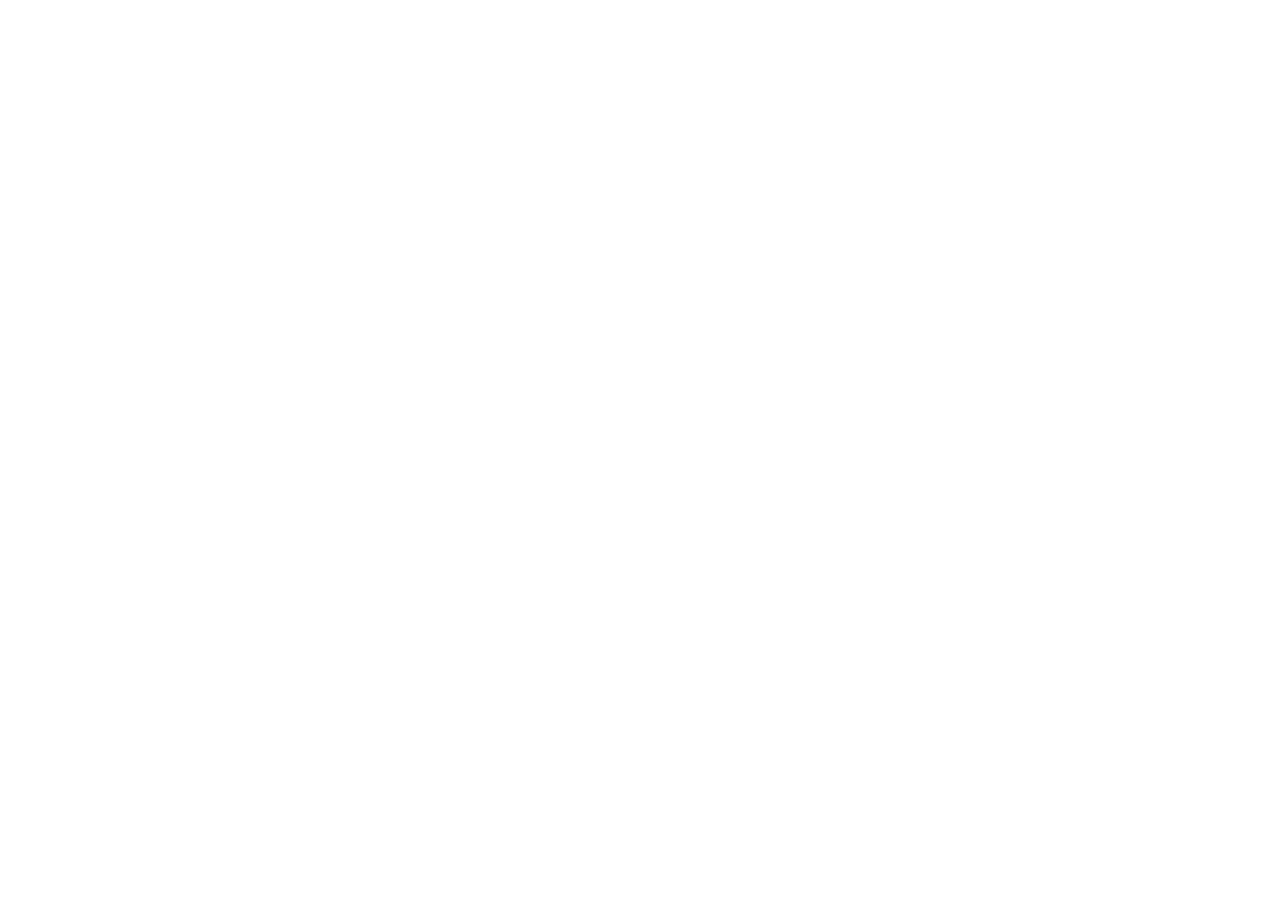
==== login.html @ 1eeaa488 "init project" ====
<!DOCTYPE html>
<html lang="en">

<head>
    <meta charset="UTF-8">
    <meta name="viewport" content="width=device-width, initial-scale=1.0">
    <title>Document</title>
</head>

<body>

</body>

</html>
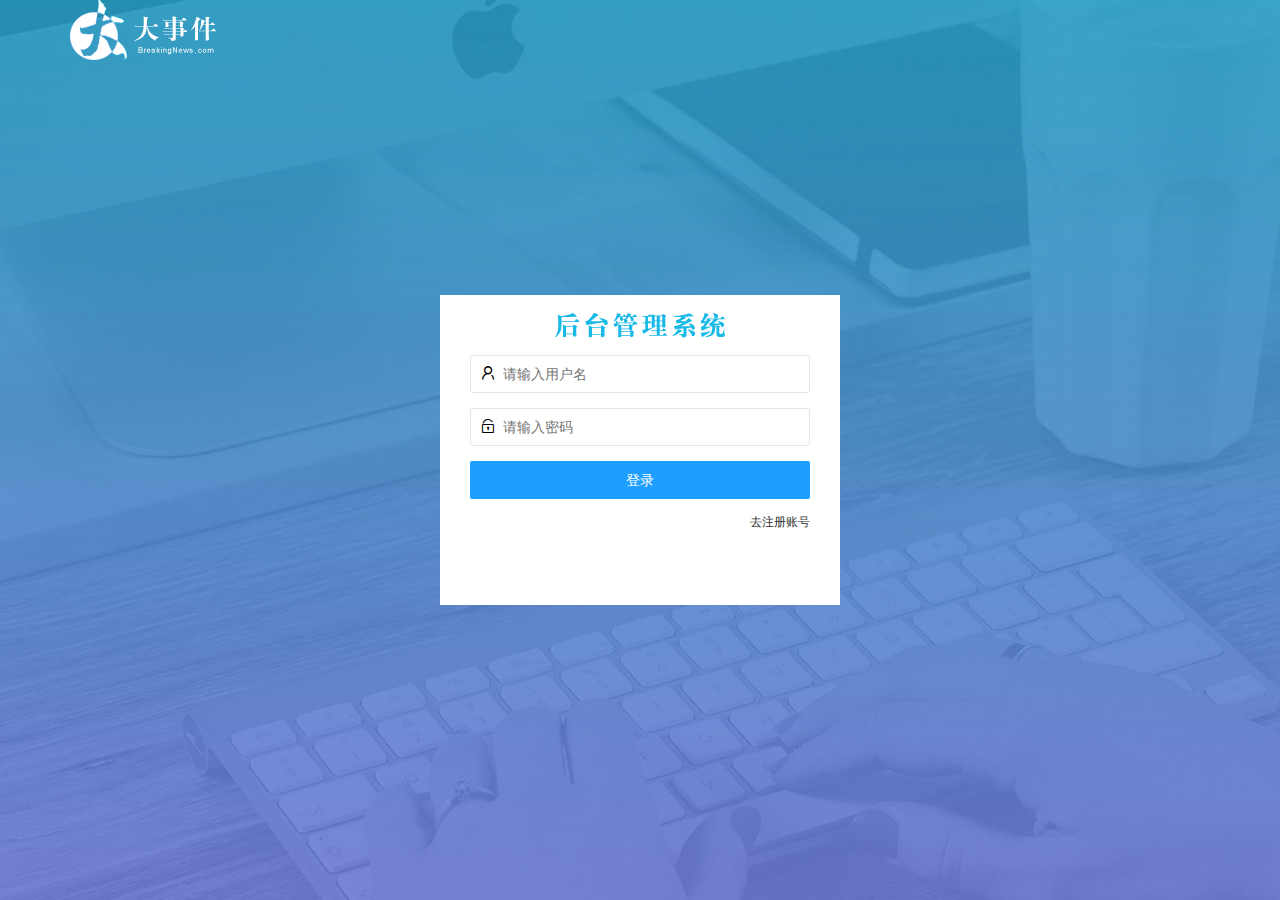
==== commit 5f3a2f1d: "完成了注册和登录功能的开发" ====
--- a/login.html
+++ b/login.html
@@ -5,10 +5,84 @@
     <meta charset="UTF-8">
     <meta name="viewport" content="width=device-width, initial-scale=1.0">
     <title>Document</title>
+
+    <link rel="stylesheet" href="/assets/lib/layui/css/layui.css">
+    <link rel="stylesheet" href="./assets/css/login.css">
 </head>
 
 <body>
+    <!-- 头部logo区域 -->
+    <div class="layui-main">
+        <img src="/assets/images/logo.png" alt="" />
+    </div>
+    <!-- 登录注册区域 -->
+    <div class="loginAndRegBox">
+        <div class="title-box"></div>
+        <!-- 登录的div -->
+        <div class="login-box">
+            <!-- 登录的表单 -->
+            <form class="layui-form" action="" id="form_login">
+                <!-- 用户名 -->
+                <div class="layui-form-item">
+                    <i class="layui-icon layui-icon-username"></i>
+                    <input type="text" name="username" required lay-verify="required" placeholder="请输入用户名" autocomplete="off" class="layui-input" />
+                </div>
+                <!-- 密码 -->
+                <div class="layui-form-item">
+                    <i class="layui-icon layui-icon-password"></i>
+                    <input type="password" name="password" required lay-verify="required|pwd" placeholder="请输入密码" autocomplete="off" class="layui-input" />
+                </div>
+                <!-- 登录按钮 -->
+                <div class="layui-form-item">
+                    <!-- 注意：表单提交按钮和普通按钮的区别，就是 lay-submit 属性 -->
+                    <button class="layui-btn layui-btn-fluid layui-btn-normal" lay-submit>登录</button>
+                </div>
+                <div class="layui-form-item links">
+                    <a href="javascript:;" id="link_reg">去注册账号</a>
+                </div>
+            </form>
+        </div>
+        <!-- 注册的div -->
+        <div class="reg-box">
+            <!-- 注册的表单 -->
+            <form class="layui-form" action="" id="form_reg">
+                <!-- 用户名 -->
+                <div class="layui-form-item">
+                    <i class="layui-icon layui-icon-username"></i>
+                    <input type="text" name="username" required lay-verify="required" placeholder="请输入用户名" autocomplete="off" class="layui-input" />
+                </div>
+                <!-- 密码 -->
+                <div class="layui-form-item">
+                    <i class="layui-icon layui-icon-password"></i>
+                    <input type="password" name="password" required lay-verify="required|pwd" placeholder="请输入密码" autocomplete="off" class="layui-input" />
+                </div>
+                <!-- 密码确认框 -->
+                <div class="layui-form-item">
+                    <i class="layui-icon layui-icon-password"></i>
+                    <input type="password" name="repassword" required lay-verify="required|pwd|repwd" placeholder="再次确认密码" autocomplete="off" class="layui-input" />
+                </div>
+                <!-- 注册按钮 -->
+                <div class="layui-form-item">
+                    <!-- 注意：表单提交按钮和普通按钮的区别，就是 lay-submit 属性 -->
+                    <button class="layui-btn layui-btn-fluid layui-btn-normal" lay-submit>注册</button>
+                </div>
+                <div class="layui-form-item links">
+                    <a href="javascript:;" id="link_login">去登录</a>
+                </div>
+            </form>
+        </div>
+
+    </div>
+    <!-- layui的js文件 -->
+    <script src="/assets/lib/layui/layui.all.js"></script>
+    <!-- 导入jQuery -->
+    <script src="/assets/lib/jquery.js"></script>
+    <!-- //导入自己封装的baseAPI -->
+    <script src="./assets/js/baseAPI.js"></script>
+    <!-- 导入自己的JavaScript脚本 -->
+    <script src="/assets/js/login.js"></script>
 
 </body>
 
+
 </html>--- a/assets/lib/layui/css/layui.css
+++ b/assets/lib/layui/css/layui.css
@@ -0,0 +1,2 @@
+/** layui-v2.5.5 MIT License By https://www.layui.com */
+ .layui-inline,img{display:inline-block;vertical-align:middle}h1,h2,h3,h4,h5,h6{font-weight:400}.layui-edge,.layui-header,.layui-inline,.layui-main{position:relative}.layui-body,.layui-edge,.layui-elip{overflow:hidden}.layui-btn,.layui-edge,.layui-inline,img{vertical-align:middle}.layui-btn,.layui-disabled,.layui-icon,.layui-unselect{-moz-user-select:none;-webkit-user-select:none;-ms-user-select:none}.layui-elip,.layui-form-checkbox span,.layui-form-pane .layui-form-label{text-overflow:ellipsis;white-space:nowrap}.layui-breadcrumb,.layui-tree-btnGroup{visibility:hidden}blockquote,body,button,dd,div,dl,dt,form,h1,h2,h3,h4,h5,h6,input,li,ol,p,pre,td,textarea,th,ul{margin:0;padding:0;-webkit-tap-highlight-color:rgba(0,0,0,0)}a:active,a:hover{outline:0}img{border:none}li{list-style:none}table{border-collapse:collapse;border-spacing:0}h4,h5,h6{font-size:100%}button,input,optgroup,option,select,textarea{font-family:inherit;font-size:inherit;font-style:inherit;font-weight:inherit;outline:0}pre{white-space:pre-wrap;white-space:-moz-pre-wrap;white-space:-pre-wrap;white-space:-o-pre-wrap;word-wrap:break-word}body{line-height:24px;font:14px Helvetica Neue,Helvetica,PingFang SC,Tahoma,Arial,sans-serif}hr{height:1px;margin:10px 0;border:0;clear:both}a{color:#333;text-decoration:none}a:hover{color:#777}a cite{font-style:normal;*cursor:pointer}.layui-border-box,.layui-border-box *{box-sizing:border-box}.layui-box,.layui-box *{box-sizing:content-box}.layui-clear{clear:both;*zoom:1}.layui-clear:after{content:'\20';clear:both;*zoom:1;display:block;height:0}.layui-inline{*display:inline;*zoom:1}.layui-edge{display:inline-block;width:0;height:0;border-width:6px;border-style:dashed;border-color:transparent}.layui-edge-top{top:-4px;border-bottom-color:#999;border-bottom-style:solid}.layui-edge-right{border-left-color:#999;border-left-style:solid}.layui-edge-bottom{top:2px;border-top-color:#999;border-top-style:solid}.layui-edge-left{border-right-color:#999;border-right-style:solid}.layui-disabled,.layui-disabled:hover{color:#d2d2d2!important;cursor:not-allowed!important}.layui-circle{border-radius:100%}.layui-show{display:block!important}.layui-hide{display:none!important}@font-face{font-family:layui-icon;src:url(../font/iconfont.eot?v=250);src:url(../font/iconfont.eot?v=250#iefix) format('embedded-opentype'),url(../font/iconfont.woff2?v=250) format('woff2'),url(../font/iconfont.woff?v=250) format('woff'),url(../font/iconfont.ttf?v=250) format('truetype'),url(../font/iconfont.svg?v=250#layui-icon) format('svg')}.layui-icon{font-family:layui-icon!important;font-size:16px;font-style:normal;-webkit-font-smoothing:antialiased;-moz-osx-font-smoothing:grayscale}.layui-icon-reply-fill:before{content:"\e611"}.layui-icon-set-fill:before{content:"\e614"}.layui-icon-menu-fill:before{content:"\e60f"}.layui-icon-search:before{content:"\e615"}.layui-icon-share:before{content:"\e641"}.layui-icon-set-sm:before{content:"\e620"}.layui-icon-engine:before{content:"\e628"}.layui-icon-close:before{content:"\1006"}.layui-icon-close-fill:before{content:"\1007"}.layui-icon-chart-screen:before{content:"\e629"}.layui-icon-star:before{content:"\e600"}.layui-icon-circle-dot:before{content:"\e617"}.layui-icon-chat:before{content:"\e606"}.layui-icon-release:before{content:"\e609"}.layui-icon-list:before{content:"\e60a"}.layui-icon-chart:before{content:"\e62c"}.layui-icon-ok-circle:before{content:"\1005"}.layui-icon-layim-theme:before{content:"\e61b"}.layui-icon-table:before{content:"\e62d"}.layui-icon-right:before{content:"\e602"}.layui-icon-left:before{content:"\e603"}.layui-icon-cart-simple:before{content:"\e698"}.layui-icon-face-cry:before{content:"\e69c"}.layui-icon-face-smile:before{content:"\e6af"}.layui-icon-survey:before{content:"\e6b2"}.layui-icon-tree:before{content:"\e62e"}.layui-icon-upload-circle:before{content:"\e62f"}.layui-icon-add-circle:before{content:"\e61f"}.layui-icon-download-circle:before{content:"\e601"}.layui-icon-templeate-1:before{content:"\e630"}.layui-icon-util:before{content:"\e631"}.layui-icon-face-surprised:before{content:"\e664"}.layui-icon-edit:before{content:"\e642"}.layui-icon-speaker:before{content:"\e645"}.layui-icon-down:before{content:"\e61a"}.layui-icon-file:before{content:"\e621"}.layui-icon-layouts:before{content:"\e632"}.layui-icon-rate-half:before{content:"\e6c9"}.layui-icon-add-circle-fine:before{content:"\e608"}.layui-icon-prev-circle:before{content:"\e633"}.layui-icon-read:before{content:"\e705"}.layui-icon-404:before{content:"\e61c"}.layui-icon-carousel:before{content:"\e634"}.layui-icon-help:before{content:"\e607"}.layui-icon-code-circle:before{content:"\e635"}.layui-icon-water:before{content:"\e636"}.layui-icon-username:before{content:"\e66f"}.layui-icon-find-fill:before{content:"\e670"}.layui-icon-about:before{content:"\e60b"}.layui-icon-location:before{content:"\e715"}.layui-icon-up:before{content:"\e619"}.layui-icon-pause:before{content:"\e651"}.layui-icon-date:before{content:"\e637"}.layui-icon-layim-uploadfile:before{content:"\e61d"}.layui-icon-delete:before{content:"\e640"}.layui-icon-play:before{content:"\e652"}.layui-icon-top:before{content:"\e604"}.layui-icon-friends:before{content:"\e612"}.layui-icon-refresh-3:before{content:"\e9aa"}.layui-icon-ok:before{content:"\e605"}.layui-icon-layer:before{content:"\e638"}.layui-icon-face-smile-fine:before{content:"\e60c"}.layui-icon-dollar:before{content:"\e659"}.layui-icon-group:before{content:"\e613"}.layui-icon-layim-download:before{content:"\e61e"}.layui-icon-picture-fine:before{content:"\e60d"}.layui-icon-link:before{content:"\e64c"}.layui-icon-diamond:before{content:"\e735"}.layui-icon-log:before{content:"\e60e"}.layui-icon-rate-solid:before{content:"\e67a"}.layui-icon-fonts-del:before{content:"\e64f"}.layui-icon-unlink:before{content:"\e64d"}.layui-icon-fonts-clear:before{content:"\e639"}.layui-icon-triangle-r:before{content:"\e623"}.layui-icon-circle:before{content:"\e63f"}.layui-icon-radio:before{content:"\e643"}.layui-icon-align-center:before{content:"\e647"}.layui-icon-align-right:before{content:"\e648"}.layui-icon-align-left:before{content:"\e649"}.layui-icon-loading-1:before{content:"\e63e"}.layui-icon-return:before{content:"\e65c"}.layui-icon-fonts-strong:before{content:"\e62b"}.layui-icon-upload:before{content:"\e67c"}.layui-icon-dialogue:before{content:"\e63a"}.layui-icon-video:before{content:"\e6ed"}.layui-icon-headset:before{content:"\e6fc"}.layui-icon-cellphone-fine:before{content:"\e63b"}.layui-icon-add-1:before{content:"\e654"}.layui-icon-face-smile-b:before{content:"\e650"}.layui-icon-fonts-html:before{content:"\e64b"}.layui-icon-form:before{content:"\e63c"}.layui-icon-cart:before{content:"\e657"}.layui-icon-camera-fill:before{content:"\e65d"}.layui-icon-tabs:before{content:"\e62a"}.layui-icon-fonts-code:before{content:"\e64e"}.layui-icon-fire:before{content:"\e756"}.layui-icon-set:before{content:"\e716"}.layui-icon-fonts-u:before{content:"\e646"}.layui-icon-triangle-d:before{content:"\e625"}.layui-icon-tips:before{content:"\e702"}.layui-icon-picture:before{content:"\e64a"}.layui-icon-more-vertical:before{content:"\e671"}.layui-icon-flag:before{content:"\e66c"}.layui-icon-loading:before{content:"\e63d"}.layui-icon-fonts-i:before{content:"\e644"}.layui-icon-refresh-1:before{content:"\e666"}.layui-icon-rmb:before{content:"\e65e"}.layui-icon-home:before{content:"\e68e"}.layui-icon-user:before{content:"\e770"}.layui-icon-notice:before{content:"\e667"}.layui-icon-login-weibo:before{content:"\e675"}.layui-icon-voice:before{content:"\e688"}.layui-icon-upload-drag:before{content:"\e681"}.layui-icon-login-qq:before{content:"\e676"}.layui-icon-snowflake:before{content:"\e6b1"}.layui-icon-file-b:before{content:"\e655"}.layui-icon-template:before{content:"\e663"}.layui-icon-auz:before{content:"\e672"}.layui-icon-console:before{content:"\e665"}.layui-icon-app:before{content:"\e653"}.layui-icon-prev:before{content:"\e65a"}.layui-icon-website:before{content:"\e7ae"}.layui-icon-next:before{content:"\e65b"}.layui-icon-component:before{content:"\e857"}.layui-icon-more:before{content:"\e65f"}.layui-icon-login-wechat:before{content:"\e677"}.layui-icon-shrink-right:before{content:"\e668"}.layui-icon-spread-left:before{content:"\e66b"}.layui-icon-camera:before{content:"\e660"}.layui-icon-note:before{content:"\e66e"}.layui-icon-refresh:before{content:"\e669"}.layui-icon-female:before{content:"\e661"}.layui-icon-male:before{content:"\e662"}.layui-icon-password:before{content:"\e673"}.layui-icon-senior:before{content:"\e674"}.layui-icon-theme:before{content:"\e66a"}.layui-icon-tread:before{content:"\e6c5"}.layui-icon-praise:before{content:"\e6c6"}.layui-icon-star-fill:before{content:"\e658"}.layui-icon-rate:before{content:"\e67b"}.layui-icon-template-1:before{content:"\e656"}.layui-icon-vercode:before{content:"\e679"}.layui-icon-cellphone:before{content:"\e678"}.layui-icon-screen-full:before{content:"\e622"}.layui-icon-screen-restore:before{content:"\e758"}.layui-icon-cols:before{content:"\e610"}.layui-icon-export:before{content:"\e67d"}.layui-icon-print:before{content:"\e66d"}.layui-icon-slider:before{content:"\e714"}.layui-icon-addition:before{content:"\e624"}.layui-icon-subtraction:before{content:"\e67e"}.layui-icon-service:before{content:"\e626"}.layui-icon-transfer:before{content:"\e691"}.layui-main{width:1140px;margin:0 auto}.layui-header{z-index:1000;height:60px}.layui-header a:hover{transition:all .5s;-webkit-transition:all .5s}.layui-side{position:fixed;left:0;top:0;bottom:0;z-index:999;width:200px;overflow-x:hidden}.layui-side-scroll{position:relative;width:220px;height:100%;overflow-x:hidden}.layui-body{position:absolute;left:200px;right:0;top:0;bottom:0;z-index:998;width:auto;overflow-y:auto;box-sizing:border-box}.layui-layout-body{overflow:hidden}.layui-layout-admin .layui-header{background-color:#23262E}.layui-layout-admin .layui-side{top:60px;width:200px;overflow-x:hidden}.layui-layout-admin .layui-body{position:fixed;top:60px;bottom:44px}.layui-layout-admin .layui-main{width:auto;margin:0 15px}.layui-layout-admin .layui-footer{position:fixed;left:200px;right:0;bottom:0;height:44px;line-height:44px;padding:0 15px;background-color:#eee}.layui-layout-admin .layui-logo{position:absolute;left:0;top:0;width:200px;height:100%;line-height:60px;text-align:center;color:#009688;font-size:16px}.layui-layout-admin .layui-header .layui-nav{background:0 0}.layui-layout-left{position:absolute!important;left:200px;top:0}.layui-layout-right{position:absolute!important;right:0;top:0}.layui-container{position:relative;margin:0 auto;padding:0 15px;box-sizing:border-box}.layui-fluid{position:relative;margin:0 auto;padding:0 15px}.layui-row:after,.layui-row:before{content:'';display:block;clear:both}.layui-col-lg1,.layui-col-lg10,.layui-col-lg11,.layui-col-lg12,.layui-col-lg2,.layui-col-lg3,.layui-col-lg4,.layui-col-lg5,.layui-col-lg6,.layui-col-lg7,.layui-col-lg8,.layui-col-lg9,.layui-col-md1,.layui-col-md10,.layui-col-md11,.layui-col-md12,.layui-col-md2,.layui-col-md3,.layui-col-md4,.layui-col-md5,.layui-col-md6,.layui-col-md7,.layui-col-md8,.layui-col-md9,.layui-col-sm1,.layui-col-sm10,.layui-col-sm11,.layui-col-sm12,.layui-col-sm2,.layui-col-sm3,.layui-col-sm4,.layui-col-sm5,.layui-col-sm6,.layui-col-sm7,.layui-col-sm8,.layui-col-sm9,.layui-col-xs1,.layui-col-xs10,.layui-col-xs11,.layui-col-xs12,.layui-col-xs2,.layui-col-xs3,.layui-col-xs4,.layui-col-xs5,.layui-col-xs6,.layui-col-xs7,.layui-col-xs8,.layui-col-xs9{position:relative;display:block;box-sizing:border-box}.layui-col-xs1,.layui-col-xs10,.layui-col-xs11,.layui-col-xs12,.layui-col-xs2,.layui-col-xs3,.layui-col-xs4,.layui-col-xs5,.layui-col-xs6,.layui-col-xs7,.layui-col-xs8,.layui-col-xs9{float:left}.layui-col-xs1{width:8.33333333%}.layui-col-xs2{width:16.66666667%}.layui-col-xs3{width:25%}.layui-col-xs4{width:33.33333333%}.layui-col-xs5{width:41.66666667%}.layui-col-xs6{width:50%}.layui-col-xs7{width:58.33333333%}.layui-col-xs8{width:66.66666667%}.layui-col-xs9{width:75%}.layui-col-xs10{width:83.33333333%}.layui-col-xs11{width:91.66666667%}.layui-col-xs12{width:100%}.layui-col-xs-offset1{margin-left:8.33333333%}.layui-col-xs-offset2{margin-left:16.66666667%}.layui-col-xs-offset3{margin-left:25%}.layui-col-xs-offset4{margin-left:33.33333333%}.layui-col-xs-offset5{margin-left:41.66666667%}.layui-col-xs-offset6{margin-left:50%}.layui-col-xs-offset7{margin-left:58.33333333%}.layui-col-xs-offset8{margin-left:66.66666667%}.layui-col-xs-offset9{margin-left:75%}.layui-col-xs-offset10{margin-left:83.33333333%}.layui-col-xs-offset11{margin-left:91.66666667%}.layui-col-xs-offset12{margin-left:100%}@media screen and (max-width:768px){.layui-hide-xs{display:none!important}.layui-show-xs-block{display:block!important}.layui-show-xs-inline{display:inline!important}.layui-show-xs-inline-block{display:inline-block!important}}@media screen and (min-width:768px){.layui-container{width:750px}.layui-hide-sm{display:none!important}.layui-show-sm-block{display:block!important}.layui-show-sm-inline{display:inline!important}.layui-show-sm-inline-block{display:inline-block!important}.layui-col-sm1,.layui-col-sm10,.layui-col-sm11,.layui-col-sm12,.layui-col-sm2,.layui-col-sm3,.layui-col-sm4,.layui-col-sm5,.layui-col-sm6,.layui-col-sm7,.layui-col-sm8,.layui-col-sm9{float:left}.layui-col-sm1{width:8.33333333%}.layui-col-sm2{width:16.66666667%}.layui-col-sm3{width:25%}.layui-col-sm4{width:33.33333333%}.layui-col-sm5{width:41.66666667%}.layui-col-sm6{width:50%}.layui-col-sm7{width:58.33333333%}.layui-col-sm8{width:66.66666667%}.layui-col-sm9{width:75%}.layui-col-sm10{width:83.33333333%}.layui-col-sm11{width:91.66666667%}.layui-col-sm12{width:100%}.layui-col-sm-offset1{margin-left:8.33333333%}.layui-col-sm-offset2{margin-left:16.66666667%}.layui-col-sm-offset3{margin-left:25%}.layui-col-sm-offset4{margin-left:33.33333333%}.layui-col-sm-offset5{margin-left:41.66666667%}.layui-col-sm-offset6{margin-left:50%}.layui-col-sm-offset7{margin-left:58.33333333%}.layui-col-sm-offset8{margin-left:66.66666667%}.layui-col-sm-offset9{margin-left:75%}.layui-col-sm-offset10{margin-left:83.33333333%}.layui-col-sm-offset11{margin-left:91.66666667%}.layui-col-sm-offset12{margin-left:100%}}@media screen and (min-width:992px){.layui-container{width:970px}.layui-hide-md{display:none!important}.layui-show-md-block{display:block!important}.layui-show-md-inline{display:inline!important}.layui-show-md-inline-block{display:inline-block!important}.layui-col-md1,.layui-col-md10,.layui-col-md11,.layui-col-md12,.layui-col-md2,.layui-col-md3,.layui-col-md4,.layui-col-md5,.layui-col-md6,.layui-col-md7,.layui-col-md8,.layui-col-md9{float:left}.layui-col-md1{width:8.33333333%}.layui-col-md2{width:16.66666667%}.layui-col-md3{width:25%}.layui-col-md4{width:33.33333333%}.layui-col-md5{width:41.66666667%}.layui-col-md6{width:50%}.layui-col-md7{width:58.33333333%}.layui-col-md8{width:66.66666667%}.layui-col-md9{width:75%}.layui-col-md10{width:83.33333333%}.layui-col-md11{width:91.66666667%}.layui-col-md12{width:100%}.layui-col-md-offset1{margin-left:8.33333333%}.layui-col-md-offset2{margin-left:16.66666667%}.layui-col-md-offset3{margin-left:25%}.layui-col-md-offset4{margin-left:33.33333333%}.layui-col-md-offset5{margin-left:41.66666667%}.layui-col-md-offset6{margin-left:50%}.layui-col-md-offset7{margin-left:58.33333333%}.layui-col-md-offset8{margin-left:66.66666667%}.layui-col-md-offset9{margin-left:75%}.layui-col-md-offset10{margin-left:83.33333333%}.layui-col-md-offset11{margin-left:91.66666667%}.layui-col-md-offset12{margin-left:100%}}@media screen and (min-width:1200px){.layui-container{width:1170px}.layui-hide-lg{display:none!important}.layui-show-lg-block{display:block!important}.layui-show-lg-inline{display:inline!important}.layui-show-lg-inline-block{display:inline-block!important}.layui-col-lg1,.layui-col-lg10,.layui-col-lg11,.layui-col-lg12,.layui-col-lg2,.layui-col-lg3,.layui-col-lg4,.layui-col-lg5,.layui-col-lg6,.layui-col-lg7,.layui-col-lg8,.layui-col-lg9{float:left}.layui-col-lg1{width:8.33333333%}.layui-col-lg2{width:16.66666667%}.layui-col-lg3{width:25%}.layui-col-lg4{width:33.33333333%}.layui-col-lg5{width:41.66666667%}.layui-col-lg6{width:50%}.layui-col-lg7{width:58.33333333%}.layui-col-lg8{width:66.66666667%}.layui-col-lg9{width:75%}.layui-col-lg10{width:83.33333333%}.layui-col-lg11{width:91.66666667%}.layui-col-lg12{width:100%}.layui-col-lg-offset1{margin-left:8.33333333%}.layui-col-lg-offset2{margin-left:16.66666667%}.layui-col-lg-offset3{margin-left:25%}.layui-col-lg-offset4{margin-left:33.33333333%}.layui-col-lg-offset5{margin-left:41.66666667%}.layui-col-lg-offset6{margin-left:50%}.layui-col-lg-offset7{margin-left:58.33333333%}.layui-col-lg-offset8{margin-left:66.66666667%}.layui-col-lg-offset9{margin-left:75%}.layui-col-lg-offset10{margin-left:83.33333333%}.layui-col-lg-offset11{margin-left:91.66666667%}.layui-col-lg-offset12{margin-left:100%}}.layui-col-space1{margin:-.5px}.layui-col-space1>*{padding:.5px}.layui-col-space3{margin:-1.5px}.layui-col-space3>*{padding:1.5px}.layui-col-space5{margin:-2.5px}.layui-col-space5>*{padding:2.5px}.layui-col-space8{margin:-3.5px}.layui-col-space8>*{padding:3.5px}.layui-col-space10{margin:-5px}.layui-col-space10>*{padding:5px}.layui-col-space12{margin:-6px}.layui-col-space12>*{padding:6px}.layui-col-space15{margin:-7.5px}.layui-col-space15>*{padding:7.5px}.layui-col-space18{margin:-9px}.layui-col-space18>*{padding:9px}.layui-col-space20{margin:-10px}.layui-col-space20>*{padding:10px}.layui-col-space22{margin:-11px}.layui-col-space22>*{padding:11px}.layui-col-space25{margin:-12.5px}.layui-col-space25>*{padding:12.5px}.layui-col-space30{margin:-15px}.layui-col-space30>*{padding:15px}.layui-btn,.layui-input,.layui-select,.layui-textarea,.layui-upload-button{outline:0;-webkit-appearance:none;transition:all .3s;-webkit-transition:all .3s;box-sizing:border-box}.layui-elem-quote{margin-bottom:10px;padding:15px;line-height:22px;border-left:5px solid #009688;border-radius:0 2px 2px 0;background-color:#f2f2f2}.layui-quote-nm{border-style:solid;border-width:1px 1px 1px 5px;background:0 0}.layui-elem-field{margin-bottom:10px;padding:0;border-width:1px;border-style:solid}.layui-elem-field legend{margin-left:20px;padding:0 10px;font-size:20px;font-weight:300}.layui-field-title{margin:10px 0 20px;border-width:1px 0 0}.layui-field-box{padding:10px 15px}.layui-field-title .layui-field-box{padding:10px 0}.layui-progress{position:relative;height:6px;border-radius:20px;background-color:#e2e2e2}.layui-progress-bar{position:absolute;left:0;top:0;width:0;max-width:100%;height:6px;border-radius:20px;text-align:right;background-color:#5FB878;transition:all .3s;-webkit-transition:all .3s}.layui-progress-big,.layui-progress-big .layui-progress-bar{height:18px;line-height:18px}.layui-progress-text{position:relative;top:-20px;line-height:18px;font-size:12px;color:#666}.layui-progress-big .layui-progress-text{position:static;padding:0 10px;color:#fff}.layui-collapse{border-width:1px;border-style:solid;border-radius:2px}.layui-colla-content,.layui-colla-item{border-top-width:1px;border-top-style:solid}.layui-colla-item:first-child{border-top:none}.layui-colla-title{position:relative;height:42px;line-height:42px;padding:0 15px 0 35px;color:#333;background-color:#f2f2f2;cursor:pointer;font-size:14px;overflow:hidden}.layui-colla-content{display:none;padding:10px 15px;line-height:22px;color:#666}.layui-colla-icon{position:absolute;left:15px;top:0;font-size:14px}.layui-card{margin-bottom:15px;border-radius:2px;background-color:#fff;box-shadow:0 1px 2px 0 rgba(0,0,0,.05)}.layui-card:last-child{margin-bottom:0}.layui-card-header{position:relative;height:42px;line-height:42px;padding:0 15px;border-bottom:1px solid #f6f6f6;color:#333;border-radius:2px 2px 0 0;font-size:14px}.layui-bg-black,.layui-bg-blue,.layui-bg-cyan,.layui-bg-green,.layui-bg-orange,.layui-bg-red{color:#fff!important}.layui-card-body{position:relative;padding:10px 15px;line-height:24px}.layui-card-body[pad15]{padding:15px}.layui-card-body[pad20]{padding:20px}.layui-card-body .layui-table{margin:5px 0}.layui-card .layui-tab{margin:0}.layui-panel-window{position:relative;padding:15px;border-radius:0;border-top:5px solid #E6E6E6;background-color:#fff}.layui-auxiliar-moving{position:fixed;left:0;right:0;top:0;bottom:0;width:100%;height:100%;background:0 0;z-index:9999999999}.layui-form-label,.layui-form-mid,.layui-form-select,.layui-input-block,.layui-input-inline,.layui-textarea{position:relative}.layui-bg-red{background-color:#FF5722!important}.layui-bg-orange{background-color:#FFB800!important}.layui-bg-green{background-color:#009688!important}.layui-bg-cyan{background-color:#2F4056!important}.layui-bg-blue{background-color:#1E9FFF!important}.layui-bg-black{background-color:#393D49!important}.layui-bg-gray{background-color:#eee!important;color:#666!important}.layui-badge-rim,.layui-colla-content,.layui-colla-item,.layui-collapse,.layui-elem-field,.layui-form-pane .layui-form-item[pane],.layui-form-pane .layui-form-label,.layui-input,.layui-layedit,.layui-layedit-tool,.layui-quote-nm,.layui-select,.layui-tab-bar,.layui-tab-card,.layui-tab-title,.layui-tab-title .layui-this:after,.layui-textarea{border-color:#e6e6e6}.layui-timeline-item:before,hr{background-color:#e6e6e6}.layui-text{line-height:22px;font-size:14px;color:#666}.layui-text h1,.layui-text h2,.layui-text h3{font-weight:500;color:#333}.layui-text h1{font-size:30px}.layui-text h2{font-size:24px}.layui-text h3{font-size:18px}.layui-text a:not(.layui-btn){color:#01AAED}.layui-text a:not(.layui-btn):hover{text-decoration:underline}.layui-text ul{padding:5px 0 5px 15px}.layui-text ul li{margin-top:5px;list-style-type:disc}.layui-text em,.layui-word-aux{color:#999!important;padding:0 5px!important}.layui-btn{display:inline-block;height:38px;line-height:38px;padding:0 18px;background-color:#009688;color:#fff;white-space:nowrap;text-align:center;font-size:14px;border:none;border-radius:2px;cursor:pointer}.layui-btn:hover{opacity:.8;filter:alpha(opacity=80);color:#fff}.layui-btn:active{opacity:1;filter:alpha(opacity=100)}.layui-btn+.layui-btn{margin-left:10px}.layui-btn-container{font-size:0}.layui-btn-container .layui-btn{margin-right:10px;margin-bottom:10px}.layui-btn-container .layui-btn+.layui-btn{margin-left:0}.layui-table .layui-btn-container .layui-btn{margin-bottom:9px}.layui-btn-radius{border-radius:100px}.layui-btn .layui-icon{margin-right:3px;font-size:18px;vertical-align:bottom;vertical-align:middle\9}.layui-btn-primary{border:1px solid #C9C9C9;background-color:#fff;color:#555}.layui-btn-primary:hover{border-color:#009688;color:#333}.layui-btn-normal{background-color:#1E9FFF}.layui-btn-warm{background-color:#FFB800}.layui-btn-danger{background-color:#FF5722}.layui-btn-checked{background-color:#5FB878}.layui-btn-disabled,.layui-btn-disabled:active,.layui-btn-disabled:hover{border:1px solid #e6e6e6;background-color:#FBFBFB;color:#C9C9C9;cursor:not-allowed;opacity:1}.layui-btn-lg{height:44px;line-height:44px;padding:0 25px;font-size:16px}.layui-btn-sm{height:30px;line-height:30px;padding:0 10px;font-size:12px}.layui-btn-sm i{font-size:16px!important}.layui-btn-xs{height:22px;line-height:22px;padding:0 5px;font-size:12px}.layui-btn-xs i{font-size:14px!important}.layui-btn-group{display:inline-block;vertical-align:middle;font-size:0}.layui-btn-group .layui-btn{margin-left:0!important;margin-right:0!important;border-left:1px solid rgba(255,255,255,.5);border-radius:0}.layui-btn-group .layui-btn-primary{border-left:none}.layui-btn-group .layui-btn-primary:hover{border-color:#C9C9C9;color:#009688}.layui-btn-group .layui-btn:first-child{border-left:none;border-radius:2px 0 0 2px}.layui-btn-group .layui-btn-primary:first-child{border-left:1px solid #c9c9c9}.layui-btn-group .layui-btn:last-child{border-radius:0 2px 2px 0}.layui-btn-group .layui-btn+.layui-btn{margin-left:0}.layui-btn-group+.layui-btn-group{margin-left:10px}.layui-btn-fluid{width:100%}.layui-input,.layui-select,.layui-textarea{height:38px;line-height:1.3;line-height:38px\9;border-width:1px;border-style:solid;background-color:#fff;border-radius:2px}.layui-input::-webkit-input-placeholder,.layui-select::-webkit-input-placeholder,.layui-textarea::-webkit-input-placeholder{line-height:1.3}.layui-input,.layui-textarea{display:block;width:100%;padding-left:10px}.layui-input:hover,.layui-textarea:hover{border-color:#D2D2D2!important}.layui-input:focus,.layui-textarea:focus{border-color:#C9C9C9!important}.layui-textarea{min-height:100px;height:auto;line-height:20px;padding:6px 10px;resize:vertical}.layui-select{padding:0 10px}.layui-form input[type=checkbox],.layui-form input[type=radio],.layui-form select{display:none}.layui-form [lay-ignore]{display:initial}.layui-form-item{margin-bottom:15px;clear:both;*zoom:1}.layui-form-item:after{content:'\20';clear:both;*zoom:1;display:block;height:0}.layui-form-label{float:left;display:block;padding:9px 15px;width:80px;font-weight:400;line-height:20px;text-align:right}.layui-form-label-col{display:block;float:none;padding:9px 0;line-height:20px;text-align:left}.layui-form-item .layui-inline{margin-bottom:5px;margin-right:10px}.layui-input-block{margin-left:110px;min-height:36px}.layui-input-inline{display:inline-block;vertical-align:middle}.layui-form-item .layui-input-inline{float:left;width:190px;margin-right:10px}.layui-form-text .layui-input-inline{width:auto}.layui-form-mid{float:left;display:block;padding:9px 0!important;line-height:20px;margin-right:10px}.layui-form-danger+.layui-form-select .layui-input,.layui-form-danger:focus{border-color:#FF5722!important}.layui-form-select .layui-input{padding-right:30px;cursor:pointer}.layui-form-select .layui-edge{position:absolute;right:10px;top:50%;margin-top:-3px;cursor:pointer;border-width:6px;border-top-color:#c2c2c2;border-top-style:solid;transition:all .3s;-webkit-transition:all .3s}.layui-form-select dl{display:none;position:absolute;left:0;top:42px;padding:5px 0;z-index:899;min-width:100%;border:1px solid #d2d2d2;max-height:300px;overflow-y:auto;background-color:#fff;border-radius:2px;box-shadow:0 2px 4px rgba(0,0,0,.12);box-sizing:border-box}.layui-form-select dl dd,.layui-form-select dl dt{padding:0 10px;line-height:36px;white-space:nowrap;overflow:hidden;text-overflow:ellipsis}.layui-form-select dl dt{font-size:12px;color:#999}.layui-form-select dl dd{cursor:pointer}.layui-form-select dl dd:hover{background-color:#f2f2f2;-webkit-transition:.5s all;transition:.5s all}.layui-form-select .layui-select-group dd{padding-left:20px}.layui-form-select dl dd.layui-select-tips{padding-left:10px!important;color:#999}.layui-form-select dl dd.layui-this{background-color:#5FB878;color:#fff}.layui-form-checkbox,.layui-form-select dl dd.layui-disabled{background-color:#fff}.layui-form-selected dl{display:block}.layui-form-checkbox,.layui-form-checkbox *,.layui-form-switch{display:inline-block;vertical-align:middle}.layui-form-selected .layui-edge{margin-top:-9px;-webkit-transform:rotate(180deg);transform:rotate(180deg);margin-top:-3px\9}:root .layui-form-selected .layui-edge{margin-top:-9px\0/IE9}.layui-form-selectup dl{top:auto;bottom:42px}.layui-select-none{margin:5px 0;text-align:center;color:#999}.layui-select-disabled .layui-disabled{border-color:#eee!important}.layui-select-disabled .layui-edge{border-top-color:#d2d2d2}.layui-form-checkbox{position:relative;height:30px;line-height:30px;margin-right:10px;padding-right:30px;cursor:pointer;font-size:0;-webkit-transition:.1s linear;transition:.1s linear;box-sizing:border-box}.layui-form-checkbox span{padding:0 10px;height:100%;font-size:14px;border-radius:2px 0 0 2px;background-color:#d2d2d2;color:#fff;overflow:hidden}.layui-form-checkbox:hover span{background-color:#c2c2c2}.layui-form-checkbox i{position:absolute;right:0;top:0;width:30px;height:28px;border:1px solid #d2d2d2;border-left:none;border-radius:0 2px 2px 0;color:#fff;font-size:20px;text-align:center}.layui-form-checkbox:hover i{border-color:#c2c2c2;color:#c2c2c2}.layui-form-checked,.layui-form-checked:hover{border-color:#5FB878}.layui-form-checked span,.layui-form-checked:hover span{background-color:#5FB878}.layui-form-checked i,.layui-form-checked:hover i{color:#5FB878}.layui-form-item .layui-form-checkbox{margin-top:4px}.layui-form-checkbox[lay-skin=primary]{height:auto!important;line-height:normal!important;min-width:18px;min-height:18px;border:none!important;margin-right:0;padding-left:28px;padding-right:0;background:0 0}.layui-form-checkbox[lay-skin=primary] span{padding-left:0;padding-right:15px;line-height:18px;background:0 0;color:#666}.layui-form-checkbox[lay-skin=primary] i{right:auto;left:0;width:16px;height:16px;line-height:16px;border:1px solid #d2d2d2;font-size:12px;border-radius:2px;background-color:#fff;-webkit-transition:.1s linear;transition:.1s linear}.layui-form-checkbox[lay-skin=primary]:hover i{border-color:#5FB878;color:#fff}.layui-form-checked[lay-skin=primary] i{border-color:#5FB878!important;background-color:#5FB878;color:#fff}.layui-checkbox-disbaled[lay-skin=primary] span{background:0 0!important;color:#c2c2c2}.layui-checkbox-disbaled[lay-skin=primary]:hover i{border-color:#d2d2d2}.layui-form-item .layui-form-checkbox[lay-skin=primary]{margin-top:10px}.layui-form-switch{position:relative;height:22px;line-height:22px;min-width:35px;padding:0 5px;margin-top:8px;border:1px solid #d2d2d2;border-radius:20px;cursor:pointer;background-color:#fff;-webkit-transition:.1s linear;transition:.1s linear}.layui-form-switch i{position:absolute;left:5px;top:3px;width:16px;height:16px;border-radius:20px;background-color:#d2d2d2;-webkit-transition:.1s linear;transition:.1s linear}.layui-form-switch em{position:relative;top:0;width:25px;margin-left:21px;padding:0!important;text-align:center!important;color:#999!important;font-style:normal!important;font-size:12px}.layui-form-onswitch{border-color:#5FB878;background-color:#5FB878}.layui-checkbox-disbaled,.layui-checkbox-disbaled i{border-color:#e2e2e2!important}.layui-form-onswitch i{left:100%;margin-left:-21px;background-color:#fff}.layui-form-onswitch em{margin-left:5px;margin-right:21px;color:#fff!important}.layui-checkbox-disbaled span{background-color:#e2e2e2!important}.layui-checkbox-disbaled:hover i{color:#fff!important}[lay-radio]{display:none}.layui-form-radio,.layui-form-radio *{display:inline-block;vertical-align:middle}.layui-form-radio{line-height:28px;margin:6px 10px 0 0;padding-right:10px;cursor:pointer;font-size:0}.layui-form-radio *{font-size:14px}.layui-form-radio>i{margin-right:8px;font-size:22px;color:#c2c2c2}.layui-form-radio>i:hover,.layui-form-radioed>i{color:#5FB878}.layui-radio-disbaled>i{color:#e2e2e2!important}.layui-form-pane .layui-form-label{width:110px;padding:8px 15px;height:38px;line-height:20px;border-width:1px;border-style:solid;border-radius:2px 0 0 2px;text-align:center;background-color:#FBFBFB;overflow:hidden;box-sizing:border-box}.layui-form-pane .layui-input-inline{margin-left:-1px}.layui-form-pane .layui-input-block{margin-left:110px;left:-1px}.layui-form-pane .layui-input{border-radius:0 2px 2px 0}.layui-form-pane .layui-form-text .layui-form-label{float:none;width:100%;border-radius:2px;box-sizing:border-box;text-align:left}.layui-form-pane .layui-form-text .layui-input-inline{display:block;margin:0;top:-1px;clear:both}.layui-form-pane .layui-form-text .layui-input-block{margin:0;left:0;top:-1px}.layui-form-pane .layui-form-text .layui-textarea{min-height:100px;border-radius:0 0 2px 2px}.layui-form-pane .layui-form-checkbox{margin:4px 0 4px 10px}.layui-form-pane .layui-form-radio,.layui-form-pane .layui-form-switch{margin-top:6px;margin-left:10px}.layui-form-pane .layui-form-item[pane]{position:relative;border-width:1px;border-style:solid}.layui-form-pane .layui-form-item[pane] .layui-form-label{position:absolute;left:0;top:0;height:100%;border-width:0 1px 0 0}.layui-form-pane .layui-form-item[pane] .layui-input-inline{margin-left:110px}@media screen and (max-width:450px){.layui-form-item .layui-form-label{text-overflow:ellipsis;overflow:hidden;white-space:nowrap}.layui-form-item .layui-inline{display:block;margin-right:0;margin-bottom:20px;clear:both}.layui-form-item .layui-inline:after{content:'\20';clear:both;display:block;height:0}.layui-form-item .layui-input-inline{display:block;float:none;left:-3px;width:auto;margin:0 0 10px 112px}.layui-form-item .layui-input-inline+.layui-form-mid{margin-left:110px;top:-5px;padding:0}.layui-form-item .layui-form-checkbox{margin-right:5px;margin-bottom:5px}}.layui-layedit{border-width:1px;border-style:solid;border-radius:2px}.layui-layedit-tool{padding:3px 5px;border-bottom-width:1px;border-bottom-style:solid;font-size:0}.layedit-tool-fixed{position:fixed;top:0;border-top:1px solid #e2e2e2}.layui-layedit-tool .layedit-tool-mid,.layui-layedit-tool .layui-icon{display:inline-block;vertical-align:middle;text-align:center;font-size:14px}.layui-layedit-tool .layui-icon{position:relative;width:32px;height:30px;line-height:30px;margin:3px 5px;color:#777;cursor:pointer;border-radius:2px}.layui-layedit-tool .layui-icon:hover{color:#393D49}.layui-layedit-tool .layui-icon:active{color:#000}.layui-layedit-tool .layedit-tool-active{background-color:#e2e2e2;color:#000}.layui-layedit-tool .layui-disabled,.layui-layedit-tool .layui-disabled:hover{color:#d2d2d2;cursor:not-allowed}.layui-layedit-tool .layedit-tool-mid{width:1px;height:18px;margin:0 10px;background-color:#d2d2d2}.layedit-tool-html{width:50px!important;font-size:30px!important}.layedit-tool-b,.layedit-tool-code,.layedit-tool-help{font-size:16px!important}.layedit-tool-d,.layedit-tool-face,.layedit-tool-image,.layedit-tool-unlink{font-size:18px!important}.layedit-tool-image input{position:absolute;font-size:0;left:0;top:0;width:100%;height:100%;opacity:.01;filter:Alpha(opacity=1);cursor:pointer}.layui-layedit-iframe iframe{display:block;width:100%}#LAY_layedit_code{overflow:hidden}.layui-laypage{display:inline-block;*display:inline;*zoom:1;vertical-align:middle;margin:10px 0;font-size:0}.layui-laypage>a:first-child,.layui-laypage>a:first-child em{border-radius:2px 0 0 2px}.layui-laypage>a:last-child,.layui-laypage>a:last-child em{border-radius:0 2px 2px 0}.layui-laypage>:first-child{margin-left:0!important}.layui-laypage>:last-child{margin-right:0!important}.layui-laypage a,.layui-laypage button,.layui-laypage input,.layui-laypage select,.layui-laypage span{border:1px solid #e2e2e2}.layui-laypage a,.layui-laypage span{display:inline-block;*display:inline;*zoom:1;vertical-align:middle;padding:0 15px;height:28px;line-height:28px;margin:0 -1px 5px 0;background-color:#fff;color:#333;font-size:12px}.layui-flow-more a *,.layui-laypage input,.layui-table-view select[lay-ignore]{display:inline-block}.layui-laypage a:hover{color:#009688}.layui-laypage em{font-style:normal}.layui-laypage .layui-laypage-spr{color:#999;font-weight:700}.layui-laypage a{text-decoration:none}.layui-laypage .layui-laypage-curr{position:relative}.layui-laypage .layui-laypage-curr em{position:relative;color:#fff}.layui-laypage .layui-laypage-curr .layui-laypage-em{position:absolute;left:-1px;top:-1px;padding:1px;width:100%;height:100%;background-color:#009688}.layui-laypage-em{border-radius:2px}.layui-laypage-next em,.layui-laypage-prev em{font-family:Sim sun;font-size:16px}.layui-laypage .layui-laypage-count,.layui-laypage .layui-laypage-limits,.layui-laypage .layui-laypage-refresh,.layui-laypage .layui-laypage-skip{margin-left:10px;margin-right:10px;padding:0;border:none}.layui-laypage .layui-laypage-limits,.layui-laypage .layui-laypage-refresh{vertical-align:top}.layui-laypage .layui-laypage-refresh i{font-size:18px;cursor:pointer}.layui-laypage select{height:22px;padding:3px;border-radius:2px;cursor:pointer}.layui-laypage .layui-laypage-skip{height:30px;line-height:30px;color:#999}.layui-laypage button,.layui-laypage input{height:30px;line-height:30px;border-radius:2px;vertical-align:top;background-color:#fff;box-sizing:border-box}.layui-laypage input{width:40px;margin:0 10px;padding:0 3px;text-align:center}.layui-laypage input:focus,.layui-laypage select:focus{border-color:#009688!important}.layui-laypage button{margin-left:10px;padding:0 10px;cursor:pointer}.layui-table,.layui-table-view{margin:10px 0}.layui-flow-more{margin:10px 0;text-align:center;color:#999;font-size:14px}.layui-flow-more a{height:32px;line-height:32px}.layui-flow-more a *{vertical-align:top}.layui-flow-more a cite{padding:0 20px;border-radius:3px;background-color:#eee;color:#333;font-style:normal}.layui-flow-more a cite:hover{opacity:.8}.layui-flow-more a i{font-size:30px;color:#737383}.layui-table{width:100%;background-color:#fff;color:#666}.layui-table tr{transition:all .3s;-webkit-transition:all .3s}.layui-table th{text-align:left;font-weight:400}.layui-table tbody tr:hover,.layui-table thead tr,.layui-table-click,.layui-table-header,.layui-table-hover,.layui-table-mend,.layui-table-patch,.layui-table-tool,.layui-table-total,.layui-table-total tr,.layui-table[lay-even] tr:nth-child(even){background-color:#f2f2f2}.layui-table td,.layui-table th,.layui-table-col-set,.layui-table-fixed-r,.layui-table-grid-down,.layui-table-header,.layui-table-page,.layui-table-tips-main,.layui-table-tool,.layui-table-total,.layui-table-view,.layui-table[lay-skin=line],.layui-table[lay-skin=row]{border-width:1px;border-style:solid;border-color:#e6e6e6}.layui-table td,.layui-table th{position:relative;padding:9px 15px;min-height:20px;line-height:20px;font-size:14px}.layui-table[lay-skin=line] td,.layui-table[lay-skin=line] th{border-width:0 0 1px}.layui-table[lay-skin=row] td,.layui-table[lay-skin=row] th{border-width:0 1px 0 0}.layui-table[lay-skin=nob] td,.layui-table[lay-skin=nob] th{border:none}.layui-table img{max-width:100px}.layui-table[lay-size=lg] td,.layui-table[lay-size=lg] th{padding:15px 30px}.layui-table-view .layui-table[lay-size=lg] .layui-table-cell{height:40px;line-height:40px}.layui-table[lay-size=sm] td,.layui-table[lay-size=sm] th{font-size:12px;padding:5px 10px}.layui-table-view .layui-table[lay-size=sm] .layui-table-cell{height:20px;line-height:20px}.layui-table[lay-data]{display:none}.layui-table-box{position:relative;overflow:hidden}.layui-table-view .layui-table{position:relative;width:auto;margin:0}.layui-table-view .layui-table[lay-skin=line]{border-width:0 1px 0 0}.layui-table-view .layui-table[lay-skin=row]{border-width:0 0 1px}.layui-table-view .layui-table td,.layui-table-view .layui-table th{padding:5px 0;border-top:none;border-left:none}.layui-table-view .layui-table th.layui-unselect .layui-table-cell span{cursor:pointer}.layui-table-view .layui-table td{cursor:default}.layui-table-view .layui-table td[data-edit=text]{cursor:text}.layui-table-view .layui-form-checkbox[lay-skin=primary] i{width:18px;height:18px}.layui-table-view .layui-form-radio{line-height:0;padding:0}.layui-table-view .layui-form-radio>i{margin:0;font-size:20px}.layui-table-init{position:absolute;left:0;top:0;width:100%;height:100%;text-align:center;z-index:110}.layui-table-init .layui-icon{position:absolute;left:50%;top:50%;margin:-15px 0 0 -15px;font-size:30px;color:#c2c2c2}.layui-table-header{border-width:0 0 1px;overflow:hidden}.layui-table-header .layui-table{margin-bottom:-1px}.layui-table-tool .layui-inline[lay-event]{position:relative;width:26px;height:26px;padding:5px;line-height:16px;margin-right:10px;text-align:center;color:#333;border:1px solid #ccc;cursor:pointer;-webkit-transition:.5s all;transition:.5s all}.layui-table-tool .layui-inline[lay-event]:hover{border:1px solid #999}.layui-table-tool-temp{padding-right:120px}.layui-table-tool-self{position:absolute;right:17px;top:10px}.layui-table-tool .layui-table-tool-self .layui-inline[lay-event]{margin:0 0 0 10px}.layui-table-tool-panel{position:absolute;top:29px;left:-1px;padding:5px 0;min-width:150px;min-height:40px;border:1px solid #d2d2d2;text-align:left;overflow-y:auto;background-color:#fff;box-shadow:0 2px 4px rgba(0,0,0,.12)}.layui-table-cell,.layui-table-tool-panel li{overflow:hidden;text-overflow:ellipsis;white-space:nowrap}.layui-table-tool-panel li{padding:0 10px;line-height:30px;-webkit-transition:.5s all;transition:.5s all}.layui-table-tool-panel li .layui-form-checkbox[lay-skin=primary]{width:100%;padding-left:28px}.layui-table-tool-panel li:hover{background-color:#f2f2f2}.layui-table-tool-panel li .layui-form-checkbox[lay-skin=primary] i{position:absolute;left:0;top:0}.layui-table-tool-panel li .layui-form-checkbox[lay-skin=primary] span{padding:0}.layui-table-tool .layui-table-tool-self .layui-table-tool-panel{left:auto;right:-1px}.layui-table-col-set{position:absolute;right:0;top:0;width:20px;height:100%;border-width:0 0 0 1px;background-color:#fff}.layui-table-sort{width:10px;height:20px;margin-left:5px;cursor:pointer!important}.layui-table-sort .layui-edge{position:absolute;left:5px;border-width:5px}.layui-table-sort .layui-table-sort-asc{top:3px;border-top:none;border-bottom-style:solid;border-bottom-color:#b2b2b2}.layui-table-sort .layui-table-sort-asc:hover{border-bottom-color:#666}.layui-table-sort .layui-table-sort-desc{bottom:5px;border-bottom:none;border-top-style:solid;border-top-color:#b2b2b2}.layui-table-sort .layui-table-sort-desc:hover{border-top-color:#666}.layui-table-sort[lay-sort=asc] .layui-table-sort-asc{border-bottom-color:#000}.layui-table-sort[lay-sort=desc] .layui-table-sort-desc{border-top-color:#000}.layui-table-cell{height:28px;line-height:28px;padding:0 15px;position:relative;box-sizing:border-box}.layui-table-cell .layui-form-checkbox[lay-skin=primary]{top:-1px;padding:0}.layui-table-cell .layui-table-link{color:#01AAED}.laytable-cell-checkbox,.laytable-cell-numbers,.laytable-cell-radio,.laytable-cell-space{padding:0;text-align:center}.layui-table-body{position:relative;overflow:auto;margin-right:-1px;margin-bottom:-1px}.layui-table-body .layui-none{line-height:26px;padding:15px;text-align:center;color:#999}.layui-table-fixed{position:absolute;left:0;top:0;z-index:101}.layui-table-fixed .layui-table-body{overflow:hidden}.layui-table-fixed-l{box-shadow:0 -1px 8px rgba(0,0,0,.08)}.layui-table-fixed-r{left:auto;right:-1px;border-width:0 0 0 1px;box-shadow:-1px 0 8px rgba(0,0,0,.08)}.layui-table-fixed-r .layui-table-header{position:relative;overflow:visible}.layui-table-mend{position:absolute;right:-49px;top:0;height:100%;width:50px}.layui-table-tool{position:relative;z-index:890;width:100%;min-height:50px;line-height:30px;padding:10px 15px;border-width:0 0 1px}.layui-table-tool .layui-btn-container{margin-bottom:-10px}.layui-table-page,.layui-table-total{border-width:1px 0 0;margin-bottom:-1px;overflow:hidden}.layui-table-page{position:relative;width:100%;padding:7px 7px 0;height:41px;font-size:12px;white-space:nowrap}.layui-table-page>div{height:26px}.layui-table-page .layui-laypage{margin:0}.layui-table-page .layui-laypage a,.layui-table-page .layui-laypage span{height:26px;line-height:26px;margin-bottom:10px;border:none;background:0 0}.layui-table-page .layui-laypage a,.layui-table-page .layui-laypage span.layui-laypage-curr{padding:0 12px}.layui-table-page .layui-laypage span{margin-left:0;padding:0}.layui-table-page .layui-laypage .layui-laypage-prev{margin-left:-7px!important}.layui-table-page .layui-laypage .layui-laypage-curr .layui-laypage-em{left:0;top:0;padding:0}.layui-table-page .layui-laypage button,.layui-table-page .layui-laypage input{height:26px;line-height:26px}.layui-table-page .layui-laypage input{width:40px}.layui-table-page .layui-laypage button{padding:0 10px}.layui-table-page select{height:18px}.layui-table-patch .layui-table-cell{padding:0;width:30px}.layui-table-edit{position:absolute;left:0;top:0;width:100%;height:100%;padding:0 14px 1px;border-radius:0;box-shadow:1px 1px 20px rgba(0,0,0,.15)}.layui-table-edit:focus{border-color:#5FB878!important}select.layui-table-edit{padding:0 0 0 10px;border-color:#C9C9C9}.layui-table-view .layui-form-checkbox,.layui-table-view .layui-form-radio,.layui-table-view .layui-form-switch{top:0;margin:0;box-sizing:content-box}.layui-table-view .layui-form-checkbox{top:-1px;height:26px;line-height:26px}.layui-table-view .layui-form-checkbox i{height:26px}.layui-table-grid .layui-table-cell{overflow:visible}.layui-table-grid-down{position:absolute;top:0;right:0;width:26px;height:100%;padding:5px 0;border-width:0 0 0 1px;text-align:center;background-color:#fff;color:#999;cursor:pointer}.layui-table-grid-down .layui-icon{position:absolute;top:50%;left:50%;margin:-8px 0 0 -8px}.layui-table-grid-down:hover{background-color:#fbfbfb}body .layui-table-tips .layui-layer-content{background:0 0;padding:0;box-shadow:0 1px 6px rgba(0,0,0,.12)}.layui-table-tips-main{margin:-44px 0 0 -1px;max-height:150px;padding:8px 15px;font-size:14px;overflow-y:scroll;background-color:#fff;color:#666}.layui-table-tips-c{position:absolute;right:-3px;top:-13px;width:20px;height:20px;padding:3px;cursor:pointer;background-color:#666;border-radius:50%;color:#fff}.layui-table-tips-c:hover{background-color:#777}.layui-table-tips-c:before{position:relative;right:-2px}.layui-upload-file{display:none!important;opacity:.01;filter:Alpha(opacity=1)}.layui-upload-drag,.layui-upload-form,.layui-upload-wrap{display:inline-block}.layui-upload-list{margin:10px 0}.layui-upload-choose{padding:0 10px;color:#999}.layui-upload-drag{position:relative;padding:30px;border:1px dashed #e2e2e2;background-color:#fff;text-align:center;cursor:pointer;color:#999}.layui-upload-drag .layui-icon{font-size:50px;color:#009688}.layui-upload-drag[lay-over]{border-color:#009688}.layui-upload-iframe{position:absolute;width:0;height:0;border:0;visibility:hidden}.layui-upload-wrap{position:relative;vertical-align:middle}.layui-upload-wrap .layui-upload-file{display:block!important;position:absolute;left:0;top:0;z-index:10;font-size:100px;width:100%;height:100%;opacity:.01;filter:Alpha(opacity=1);cursor:pointer}.layui-transfer-active,.layui-transfer-box{display:inline-block;vertical-align:middle}.layui-transfer-box,.layui-transfer-header,.layui-transfer-search{border-width:0;border-style:solid;border-color:#e6e6e6}.layui-transfer-box{position:relative;border-width:1px;width:200px;height:360px;border-radius:2px;background-color:#fff}.layui-transfer-box .layui-form-checkbox{width:100%;margin:0!important}.layui-transfer-header{height:38px;line-height:38px;padding:0 10px;border-bottom-width:1px}.layui-transfer-search{position:relative;padding:10px;border-bottom-width:1px}.layui-transfer-search .layui-input{height:32px;padding-left:30px;font-size:12px}.layui-transfer-search .layui-icon-search{position:absolute;left:20px;top:50%;margin-top:-8px;color:#666}.layui-transfer-active{margin:0 15px}.layui-transfer-active .layui-btn{display:block;margin:0;padding:0 15px;background-color:#5FB878;border-color:#5FB878;color:#fff}.layui-transfer-active .layui-btn-disabled{background-color:#FBFBFB;border-color:#e6e6e6;color:#C9C9C9}.layui-transfer-active .layui-btn:first-child{margin-bottom:15px}.layui-transfer-active .layui-btn .layui-icon{margin:0;font-size:14px!important}.layui-transfer-data{padding:5px 0;overflow:auto}.layui-transfer-data li{height:32px;line-height:32px;padding:0 10px}.layui-transfer-data li:hover{background-color:#f2f2f2;transition:.5s all}.layui-transfer-data .layui-none{padding:15px 10px;text-align:center;color:#999}.layui-nav{position:relative;padding:0 20px;background-color:#393D49;color:#fff;border-radius:2px;font-size:0;box-sizing:border-box}.layui-nav *{font-size:14px}.layui-nav .layui-nav-item{position:relative;display:inline-block;*display:inline;*zoom:1;vertical-align:middle;line-height:60px}.layui-nav .layui-nav-item a{display:block;padding:0 20px;color:#fff;color:rgba(255,255,255,.7);transition:all .3s;-webkit-transition:all .3s}.layui-nav .layui-this:after,.layui-nav-bar,.layui-nav-tree .layui-nav-itemed:after{position:absolute;left:0;top:0;width:0;height:5px;background-color:#5FB878;transition:all .2s;-webkit-transition:all .2s}.layui-nav-bar{z-index:1000}.layui-nav .layui-nav-item a:hover,.layui-nav .layui-this a{color:#fff}.layui-nav .layui-this:after{content:'';top:auto;bottom:0;width:100%}.layui-nav-img{width:30px;height:30px;margin-right:10px;border-radius:50%}.layui-nav .layui-nav-more{content:'';width:0;height:0;border-style:solid dashed dashed;border-color:#fff transparent transparent;overflow:hidden;cursor:pointer;transition:all .2s;-webkit-transition:all .2s;position:absolute;top:50%;right:3px;margin-top:-3px;border-width:6px;border-top-color:rgba(255,255,255,.7)}.layui-nav .layui-nav-mored,.layui-nav-itemed>a .layui-nav-more{margin-top:-9px;border-style:dashed dashed solid;border-color:transparent transparent #fff}.layui-nav-child{display:none;position:absolute;left:0;top:65px;min-width:100%;line-height:36px;padding:5px 0;box-shadow:0 2px 4px rgba(0,0,0,.12);border:1px solid #d2d2d2;background-color:#fff;z-index:100;border-radius:2px;white-space:nowrap}.layui-nav .layui-nav-child a{color:#333}.layui-nav .layui-nav-child a:hover{background-color:#f2f2f2;color:#000}.layui-nav-child dd{position:relative}.layui-nav .layui-nav-child dd.layui-this a,.layui-nav-child dd.layui-this{background-color:#5FB878;color:#fff}.layui-nav-child dd.layui-this:after{display:none}.layui-nav-tree{width:200px;padding:0}.layui-nav-tree .layui-nav-item{display:block;width:100%;line-height:45px}.layui-nav-tree .layui-nav-item a{position:relative;height:45px;line-height:45px;text-overflow:ellipsis;overflow:hidden;white-space:nowrap}.layui-nav-tree .layui-nav-item a:hover{background-color:#4E5465}.layui-nav-tree .layui-nav-bar{width:5px;height:0;background-color:#009688}.layui-nav-tree .layui-nav-child dd.layui-this,.layui-nav-tree .layui-nav-child dd.layui-this a,.layui-nav-tree .layui-this,.layui-nav-tree .layui-this>a,.layui-nav-tree .layui-this>a:hover{background-color:#009688;color:#fff}.layui-nav-tree .layui-this:after{display:none}.layui-nav-itemed>a,.layui-nav-tree .layui-nav-title a,.layui-nav-tree .layui-nav-title a:hover{color:#fff!important}.layui-nav-tree .layui-nav-child{position:relative;z-index:0;top:0;border:none;box-shadow:none}.layui-nav-tree .layui-nav-child a{height:40px;line-height:40px;color:#fff;color:rgba(255,255,255,.7)}.layui-nav-tree .layui-nav-child,.layui-nav-tree .layui-nav-child a:hover{background:0 0;color:#fff}.layui-nav-tree .layui-nav-more{right:10px}.layui-nav-itemed>.layui-nav-child{display:block;padding:0;background-color:rgba(0,0,0,.3)!important}.layui-nav-itemed>.layui-nav-child>.layui-this>.layui-nav-child{display:block}.layui-nav-side{position:fixed;top:0;bottom:0;left:0;overflow-x:hidden;z-index:999}.layui-bg-blue .layui-nav-bar,.layui-bg-blue .layui-nav-itemed:after,.layui-bg-blue .layui-this:after{background-color:#93D1FF}.layui-bg-blue .layui-nav-child dd.layui-this{background-color:#1E9FFF}.layui-bg-blue .layui-nav-itemed>a,.layui-nav-tree.layui-bg-blue .layui-nav-title a,.layui-nav-tree.layui-bg-blue .layui-nav-title a:hover{background-color:#007DDB!important}.layui-breadcrumb{font-size:0}.layui-breadcrumb>*{font-size:14px}.layui-breadcrumb a{color:#999!important}.layui-breadcrumb a:hover{color:#5FB878!important}.layui-breadcrumb a cite{color:#666;font-style:normal}.layui-breadcrumb span[lay-separator]{margin:0 10px;color:#999}.layui-tab{margin:10px 0;text-align:left!important}.layui-tab[overflow]>.layui-tab-title{overflow:hidden}.layui-tab-title{position:relative;left:0;height:40px;white-space:nowrap;font-size:0;border-bottom-width:1px;border-bottom-style:solid;transition:all .2s;-webkit-transition:all .2s}.layui-tab-title li{display:inline-block;*display:inline;*zoom:1;vertical-align:middle;font-size:14px;transition:all .2s;-webkit-transition:all .2s;position:relative;line-height:40px;min-width:65px;padding:0 15px;text-align:center;cursor:pointer}.layui-tab-title li a{display:block}.layui-tab-title .layui-this{color:#000}.layui-tab-title .layui-this:after{position:absolute;left:0;top:0;content:'';width:100%;height:41px;border-width:1px;border-style:solid;border-bottom-color:#fff;border-radius:2px 2px 0 0;box-sizing:border-box;pointer-events:none}.layui-tab-bar{position:absolute;right:0;top:0;z-index:10;width:30px;height:39px;line-height:39px;border-width:1px;border-style:solid;border-radius:2px;text-align:center;background-color:#fff;cursor:pointer}.layui-tab-bar .layui-icon{position:relative;display:inline-block;top:3px;transition:all .3s;-webkit-transition:all .3s}.layui-tab-item{display:none}.layui-tab-more{padding-right:30px;height:auto!important;white-space:normal!important}.layui-tab-more li.layui-this:after{border-bottom-color:#e2e2e2;border-radius:2px}.layui-tab-more .layui-tab-bar .layui-icon{top:-2px;top:3px\9;-webkit-transform:rotate(180deg);transform:rotate(180deg)}:root .layui-tab-more .layui-tab-bar .layui-icon{top:-2px\0/IE9}.layui-tab-content{padding:10px}.layui-tab-title li .layui-tab-close{position:relative;display:inline-block;width:18px;height:18px;line-height:20px;margin-left:8px;top:1px;text-align:center;font-size:14px;color:#c2c2c2;transition:all .2s;-webkit-transition:all .2s}.layui-tab-title li .layui-tab-close:hover{border-radius:2px;background-color:#FF5722;color:#fff}.layui-tab-brief>.layui-tab-title .layui-this{color:#009688}.layui-tab-brief>.layui-tab-more li.layui-this:after,.layui-tab-brief>.layui-tab-title .layui-this:after{border:none;border-radius:0;border-bottom:2px solid #5FB878}.layui-tab-brief[overflow]>.layui-tab-title .layui-this:after{top:-1px}.layui-tab-card{border-width:1px;border-style:solid;border-radius:2px;box-shadow:0 2px 5px 0 rgba(0,0,0,.1)}.layui-tab-card>.layui-tab-title{background-color:#f2f2f2}.layui-tab-card>.layui-tab-title li{margin-right:-1px;margin-left:-1px}.layui-tab-card>.layui-tab-title .layui-this{background-color:#fff}.layui-tab-card>.layui-tab-title .layui-this:after{border-top:none;border-width:1px;border-bottom-color:#fff}.layui-tab-card>.layui-tab-title .layui-tab-bar{height:40px;line-height:40px;border-radius:0;border-top:none;border-right:none}.layui-tab-card>.layui-tab-more .layui-this{background:0 0;color:#5FB878}.layui-tab-card>.layui-tab-more .layui-this:after{border:none}.layui-timeline{padding-left:5px}.layui-timeline-item{position:relative;padding-bottom:20px}.layui-timeline-axis{position:absolute;left:-5px;top:0;z-index:10;width:20px;height:20px;line-height:20px;background-color:#fff;color:#5FB878;border-radius:50%;text-align:center;cursor:pointer}.layui-timeline-axis:hover{color:#FF5722}.layui-timeline-item:before{content:'';position:absolute;left:5px;top:0;z-index:0;width:1px;height:100%}.layui-timeline-item:last-child:before{display:none}.layui-timeline-item:first-child:before{display:block}.layui-timeline-content{padding-left:25px}.layui-timeline-title{position:relative;margin-bottom:10px}.layui-badge,.layui-badge-dot,.layui-badge-rim{position:relative;display:inline-block;padding:0 6px;font-size:12px;text-align:center;background-color:#FF5722;color:#fff;border-radius:2px}.layui-badge{height:18px;line-height:18px}.layui-badge-dot{width:8px;height:8px;padding:0;border-radius:50%}.layui-badge-rim{height:18px;line-height:18px;border-width:1px;border-style:solid;background-color:#fff;color:#666}.layui-btn .layui-badge,.layui-btn .layui-badge-dot{margin-left:5px}.layui-nav .layui-badge,.layui-nav .layui-badge-dot{position:absolute;top:50%;margin:-8px 6px 0}.layui-tab-title .layui-badge,.layui-tab-title .layui-badge-dot{left:5px;top:-2px}.layui-carousel{position:relative;left:0;top:0;background-color:#f8f8f8}.layui-carousel>[carousel-item]{position:relative;width:100%;height:100%;overflow:hidden}.layui-carousel>[carousel-item]:before{position:absolute;content:'\e63d';left:50%;top:50%;width:100px;line-height:20px;margin:-10px 0 0 -50px;text-align:center;color:#c2c2c2;font-family:layui-icon!important;font-size:30px;font-style:normal;-webkit-font-smoothing:antialiased;-moz-osx-font-smoothing:grayscale}.layui-carousel>[carousel-item]>*{display:none;position:absolute;left:0;top:0;width:100%;height:100%;background-color:#f8f8f8;transition-duration:.3s;-webkit-transition-duration:.3s}.layui-carousel-updown>*{-webkit-transition:.3s ease-in-out up;transition:.3s ease-in-out up}.layui-carousel-arrow{display:none\9;opacity:0;position:absolute;left:10px;top:50%;margin-top:-18px;width:36px;height:36px;line-height:36px;text-align:center;font-size:20px;border:0;border-radius:50%;background-color:rgba(0,0,0,.2);color:#fff;-webkit-transition-duration:.3s;transition-duration:.3s;cursor:pointer}.layui-carousel-arrow[lay-type=add]{left:auto!important;right:10px}.layui-carousel:hover .layui-carousel-arrow[lay-type=add],.layui-carousel[lay-arrow=always] .layui-carousel-arrow[lay-type=add]{right:20px}.layui-carousel[lay-arrow=always] .layui-carousel-arrow{opacity:1;left:20px}.layui-carousel[lay-arrow=none] .layui-carousel-arrow{display:none}.layui-carousel-arrow:hover,.layui-carousel-ind ul:hover{background-color:rgba(0,0,0,.35)}.layui-carousel:hover .layui-carousel-arrow{display:block\9;opacity:1;left:20px}.layui-carousel-ind{position:relative;top:-35px;width:100%;line-height:0!important;text-align:center;font-size:0}.layui-carousel[lay-indicator=outside]{margin-bottom:30px}.layui-carousel[lay-indicator=outside] .layui-carousel-ind{top:10px}.layui-carousel[lay-indicator=outside] .layui-carousel-ind ul{background-color:rgba(0,0,0,.5)}.layui-carousel[lay-indicator=none] .layui-carousel-ind{display:none}.layui-carousel-ind ul{display:inline-block;padding:5px;background-color:rgba(0,0,0,.2);border-radius:10px;-webkit-transition-duration:.3s;transition-duration:.3s}.layui-carousel-ind li{display:inline-block;width:10px;height:10px;margin:0 3px;font-size:14px;background-color:#e2e2e2;background-color:rgba(255,255,255,.5);border-radius:50%;cursor:pointer;-webkit-transition-duration:.3s;transition-duration:.3s}.layui-carousel-ind li:hover{background-color:rgba(255,255,255,.7)}.layui-carousel-ind li.layui-this{background-color:#fff}.layui-carousel>[carousel-item]>.layui-carousel-next,.layui-carousel>[carousel-item]>.layui-carousel-prev,.layui-carousel>[carousel-item]>.layui-this{display:block}.layui-carousel>[carousel-item]>.layui-this{left:0}.layui-carousel>[carousel-item]>.layui-carousel-prev{left:-100%}.layui-carousel>[carousel-item]>.layui-carousel-next{left:100%}.layui-carousel>[carousel-item]>.layui-carousel-next.layui-carousel-left,.layui-carousel>[carousel-item]>.layui-carousel-prev.layui-carousel-right{left:0}.layui-carousel>[carousel-item]>.layui-this.layui-carousel-left{left:-100%}.layui-carousel>[carousel-item]>.layui-this.layui-carousel-right{left:100%}.layui-carousel[lay-anim=updown] .layui-carousel-arrow{left:50%!important;top:20px;margin:0 0 0 -18px}.layui-carousel[lay-anim=updown]>[carousel-item]>*,.layui-carousel[lay-anim=fade]>[carousel-item]>*{left:0!important}.layui-carousel[lay-anim=updown] .layui-carousel-arrow[lay-type=add]{top:auto!important;bottom:20px}.layui-carousel[lay-anim=updown] .layui-carousel-ind{position:absolute;top:50%;right:20px;width:auto;height:auto}.layui-carousel[lay-anim=updown] .layui-carousel-ind ul{padding:3px 5px}.layui-carousel[lay-anim=updown] .layui-carousel-ind li{display:block;margin:6px 0}.layui-carousel[lay-anim=updown]>[carousel-item]>.layui-this{top:0}.layui-carousel[lay-anim=updown]>[carousel-item]>.layui-carousel-prev{top:-100%}.layui-carousel[lay-anim=updown]>[carousel-item]>.layui-carousel-next{top:100%}.layui-carousel[lay-anim=updown]>[carousel-item]>.layui-carousel-next.layui-carousel-left,.layui-carousel[lay-anim=updown]>[carousel-item]>.layui-carousel-prev.layui-carousel-right{top:0}.layui-carousel[lay-anim=updown]>[carousel-item]>.layui-this.layui-carousel-left{top:-100%}.layui-carousel[lay-anim=updown]>[carousel-item]>.layui-this.layui-carousel-right{top:100%}.layui-carousel[lay-anim=fade]>[carousel-item]>.layui-carousel-next,.layui-carousel[lay-anim=fade]>[carousel-item]>.layui-carousel-prev{opacity:0}.layui-carousel[lay-anim=fade]>[carousel-item]>.layui-carousel-next.layui-carousel-left,.layui-carousel[lay-anim=fade]>[carousel-item]>.layui-carousel-prev.layui-carousel-right{opacity:1}.layui-carousel[lay-anim=fade]>[carousel-item]>.layui-this.layui-carousel-left,.layui-carousel[lay-anim=fade]>[carousel-item]>.layui-this.layui-carousel-right{opacity:0}.layui-fixbar{position:fixed;right:15px;bottom:15px;z-index:999999}.layui-fixbar li{width:50px;height:50px;line-height:50px;margin-bottom:1px;text-align:center;cursor:pointer;font-size:30px;background-color:#9F9F9F;color:#fff;border-radius:2px;opacity:.95}.layui-fixbar li:hover{opacity:.85}.layui-fixbar li:active{opacity:1}.layui-fixbar .layui-fixbar-top{display:none;font-size:40px}body .layui-util-face{border:none;background:0 0}body .layui-util-face .layui-layer-content{padding:0;background-color:#fff;color:#666;box-shadow:none}.layui-util-face .layui-layer-TipsG{display:none}.layui-util-face ul{position:relative;width:372px;padding:10px;border:1px solid #D9D9D9;background-color:#fff;box-shadow:0 0 20px rgba(0,0,0,.2)}.layui-util-face ul li{cursor:pointer;float:left;border:1px solid #e8e8e8;height:22px;width:26px;overflow:hidden;margin:-1px 0 0 -1px;padding:4px 2px;text-align:center}.layui-util-face ul li:hover{position:relative;z-index:2;border:1px solid #eb7350;background:#fff9ec}.layui-code{position:relative;margin:10px 0;padding:15px;line-height:20px;border:1px solid #ddd;border-left-width:6px;background-color:#F2F2F2;color:#333;font-family:Courier New;font-size:12px}.layui-rate,.layui-rate *{display:inline-block;vertical-align:middle}.layui-rate{padding:10px 5px 10px 0;font-size:0}.layui-rate li i.layui-icon{font-size:20px;color:#FFB800;margin-right:5px;transition:all .3s;-webkit-transition:all .3s}.layui-rate li i:hover{cursor:pointer;transform:scale(1.12);-webkit-transform:scale(1.12)}.layui-rate[readonly] li i:hover{cursor:default;transform:scale(1)}.layui-colorpicker{width:26px;height:26px;border:1px solid #e6e6e6;padding:5px;border-radius:2px;line-height:24px;display:inline-block;cursor:pointer;transition:all .3s;-webkit-transition:all .3s}.layui-colorpicker:hover{border-color:#d2d2d2}.layui-colorpicker.layui-colorpicker-lg{width:34px;height:34px;line-height:32px}.layui-colorpicker.layui-colorpicker-sm{width:24px;height:24px;line-height:22px}.layui-colorpicker.layui-colorpicker-xs{width:22px;height:22px;line-height:20px}.layui-colorpicker-trigger-bgcolor{display:block;background:url([data-uri]);border-radius:2px}.layui-colorpicker-trigger-span{display:block;height:100%;box-sizing:border-box;border:1px solid rgba(0,0,0,.15);border-radius:2px;text-align:center}.layui-colorpicker-trigger-i{display:inline-block;color:#FFF;font-size:12px}.layui-colorpicker-trigger-i.layui-icon-close{color:#999}.layui-colorpicker-main{position:absolute;z-index:66666666;width:280px;padding:7px;background:#FFF;border:1px solid #d2d2d2;border-radius:2px;box-shadow:0 2px 4px rgba(0,0,0,.12)}.layui-colorpicker-main-wrapper{height:180px;position:relative}.layui-colorpicker-basis{width:260px;height:100%;position:relative}.layui-colorpicker-basis-white{width:100%;height:100%;position:absolute;top:0;left:0;background:linear-gradient(90deg,#FFF,hsla(0,0%,100%,0))}.layui-colorpicker-basis-black{width:100%;height:100%;position:absolute;top:0;left:0;background:linear-gradient(0deg,#000,transparent)}.layui-colorpicker-basis-cursor{width:10px;height:10px;border:1px solid #FFF;border-radius:50%;position:absolute;top:-3px;right:-3px;cursor:pointer}.layui-colorpicker-side{position:absolute;top:0;right:0;width:12px;height:100%;background:linear-gradient(red,#FF0,#0F0,#0FF,#00F,#F0F,red)}.layui-colorpicker-side-slider{width:100%;height:5px;box-shadow:0 0 1px #888;box-sizing:border-box;background:#FFF;border-radius:1px;border:1px solid #f0f0f0;cursor:pointer;position:absolute;left:0}.layui-colorpicker-main-alpha{display:none;height:12px;margin-top:7px;background:url([data-uri])}.layui-colorpicker-alpha-bgcolor{height:100%;position:relative}.layui-colorpicker-alpha-slider{width:5px;height:100%;box-shadow:0 0 1px #888;box-sizing:border-box;background:#FFF;border-radius:1px;border:1px solid #f0f0f0;cursor:pointer;position:absolute;top:0}.layui-colorpicker-main-pre{padding-top:7px;font-size:0}.layui-colorpicker-pre{width:20px;height:20px;border-radius:2px;display:inline-block;margin-left:6px;margin-bottom:7px;cursor:pointer}.layui-colorpicker-pre:nth-child(11n+1){margin-left:0}.layui-colorpicker-pre-isalpha{background:url([data-uri])}.layui-colorpicker-pre.layui-this{box-shadow:0 0 3px 2px rgba(0,0,0,.15)}.layui-colorpicker-pre>div{height:100%;border-radius:2px}.layui-colorpicker-main-input{text-align:right;padding-top:7px}.layui-colorpicker-main-input .layui-btn-container .layui-btn{margin:0 0 0 10px}.layui-colorpicker-main-input div.layui-inline{float:left;margin-right:10px;font-size:14px}.layui-colorpicker-main-input input.layui-input{width:150px;height:30px;color:#666}.layui-slider{height:4px;background:#e2e2e2;border-radius:3px;position:relative;cursor:pointer}.layui-slider-bar{border-radius:3px;position:absolute;height:100%}.layui-slider-step{position:absolute;top:0;width:4px;height:4px;border-radius:50%;background:#FFF;-webkit-transform:translateX(-50%);transform:translateX(-50%)}.layui-slider-wrap{width:36px;height:36px;position:absolute;top:-16px;-webkit-transform:translateX(-50%);transform:translateX(-50%);z-index:10;text-align:center}.layui-slider-wrap-btn{width:12px;height:12px;border-radius:50%;background:#FFF;display:inline-block;vertical-align:middle;cursor:pointer;transition:.3s}.layui-slider-wrap:after{content:"";height:100%;display:inline-block;vertical-align:middle}.layui-slider-wrap-btn.layui-slider-hover,.layui-slider-wrap-btn:hover{transform:scale(1.2)}.layui-slider-wrap-btn.layui-disabled:hover{transform:scale(1)!important}.layui-slider-tips{position:absolute;top:-42px;z-index:66666666;white-space:nowrap;display:none;-webkit-transform:translateX(-50%);transform:translateX(-50%);color:#FFF;background:#000;border-radius:3px;height:25px;line-height:25px;padding:0 10px}.layui-slider-tips:after{content:'';position:absolute;bottom:-12px;left:50%;margin-left:-6px;width:0;height:0;border-width:6px;border-style:solid;border-color:#000 transparent transparent}.layui-slider-input{width:70px;height:32px;border:1px solid #e6e6e6;border-radius:3px;font-size:16px;line-height:32px;position:absolute;right:0;top:-15px}.layui-slider-input-btn{display:none;position:absolute;top:0;right:0;width:20px;height:100%;border-left:1px solid #d2d2d2}.layui-slider-input-btn i{cursor:pointer;position:absolute;right:0;bottom:0;width:20px;height:50%;font-size:12px;line-height:16px;text-align:center;color:#999}.layui-slider-input-btn i:first-child{top:0;border-bottom:1px solid #d2d2d2}.layui-slider-input-txt{height:100%;font-size:14px}.layui-slider-input-txt input{height:100%;border:none}.layui-slider-input-btn i:hover{color:#009688}.layui-slider-vertical{width:4px;margin-left:34px}.layui-slider-vertical .layui-slider-bar{width:4px}.layui-slider-vertical .layui-slider-step{top:auto;left:0;-webkit-transform:translateY(50%);transform:translateY(50%)}.layui-slider-vertical .layui-slider-wrap{top:auto;left:-16px;-webkit-transform:translateY(50%);transform:translateY(50%)}.layui-slider-vertical .layui-slider-tips{top:auto;left:2px}@media \0screen{.layui-slider-wrap-btn{margin-left:-20px}.layui-slider-vertical .layui-slider-wrap-btn{margin-left:0;margin-bottom:-20px}.layui-slider-vertical .layui-slider-tips{margin-left:-8px}.layui-slider>span{margin-left:8px}}.layui-tree{line-height:22px}.layui-tree .layui-form-checkbox{margin:0!important}.layui-tree-set{width:100%;position:relative}.layui-tree-pack{display:none;padding-left:20px;position:relative}.layui-tree-iconClick,.layui-tree-main{display:inline-block;vertical-align:middle}.layui-tree-line .layui-tree-pack{padding-left:27px}.layui-tree-line .layui-tree-set .layui-tree-set:after{content:'';position:absolute;top:14px;left:-9px;width:17px;height:0;border-top:1px dotted #c0c4cc}.layui-tree-entry{position:relative;padding:3px 0;height:20px;white-space:nowrap}.layui-tree-entry:hover{background-color:#eee}.layui-tree-line .layui-tree-entry:hover{background-color:rgba(0,0,0,0)}.layui-tree-line .layui-tree-entry:hover .layui-tree-txt{color:#999;text-decoration:underline;transition:.3s}.layui-tree-main{cursor:pointer;padding-right:10px}.layui-tree-line .layui-tree-set:before{content:'';position:absolute;top:0;left:-9px;width:0;height:100%;border-left:1px dotted #c0c4cc}.layui-tree-line .layui-tree-set.layui-tree-setLineShort:before{height:13px}.layui-tree-line .layui-tree-set.layui-tree-setHide:before{height:0}.layui-tree-iconClick{position:relative;height:20px;line-height:20px;margin:0 10px;color:#c0c4cc}.layui-tree-icon{height:12px;line-height:12px;width:12px;text-align:center;border:1px solid #c0c4cc}.layui-tree-iconClick .layui-icon{font-size:18px}.layui-tree-icon .layui-icon{font-size:12px;color:#666}.layui-tree-iconArrow{padding:0 5px}.layui-tree-iconArrow:after{content:'';position:absolute;left:4px;top:3px;z-index:100;width:0;height:0;border-width:5px;border-style:solid;border-color:transparent transparent transparent #c0c4cc;transition:.5s}.layui-tree-btnGroup,.layui-tree-editInput{position:relative;vertical-align:middle;display:inline-block}.layui-tree-spread>.layui-tree-entry>.layui-tree-iconClick>.layui-tree-iconArrow:after{transform:rotate(90deg) translate(3px,4px)}.layui-tree-txt{display:inline-block;vertical-align:middle;color:#555}.layui-tree-search{margin-bottom:15px;color:#666}.layui-tree-btnGroup .layui-icon{display:inline-block;vertical-align:middle;padding:0 2px;cursor:pointer}.layui-tree-btnGroup .layui-icon:hover{color:#999;transition:.3s}.layui-tree-entry:hover .layui-tree-btnGroup{visibility:visible}.layui-tree-editInput{height:20px;line-height:20px;padding:0 3px;border:none;background-color:rgba(0,0,0,.05)}.layui-tree-emptyText{text-align:center;color:#999}.layui-anim{-webkit-animation-duration:.3s;animation-duration:.3s;-webkit-animation-fill-mode:both;animation-fill-mode:both}.layui-anim.layui-icon{display:inline-block}.layui-anim-loop{-webkit-animation-iteration-count:infinite;animation-iteration-count:infinite}.layui-trans,.layui-trans a{transition:all .3s;-webkit-transition:all .3s}@-webkit-keyframes layui-rotate{from{-webkit-transform:rotate(0)}to{-webkit-transform:rotate(360deg)}}@keyframes layui-rotate{from{transform:rotate(0)}to{transform:rotate(360deg)}}.layui-anim-rotate{-webkit-animation-name:layui-rotate;animation-name:layui-rotate;-webkit-animation-duration:1s;animation-duration:1s;-webkit-animation-timing-function:linear;animation-timing-function:linear}@-webkit-keyframes layui-up{from{-webkit-transform:translate3d(0,100%,0);opacity:.3}to{-webkit-transform:translate3d(0,0,0);opacity:1}}@keyframes layui-up{from{transform:translate3d(0,100%,0);opacity:.3}to{transform:translate3d(0,0,0);opacity:1}}.layui-anim-up{-webkit-animation-name:layui-up;animation-name:layui-up}@-webkit-keyframes layui-upbit{from{-webkit-transform:translate3d(0,30px,0);opacity:.3}to{-webkit-transform:translate3d(0,0,0);opacity:1}}@keyframes layui-upbit{from{transform:translate3d(0,30px,0);opacity:.3}to{transform:translate3d(0,0,0);opacity:1}}.layui-anim-upbit{-webkit-animation-name:layui-upbit;animation-name:layui-upbit}@-webkit-keyframes layui-scale{0%{opacity:.3;-webkit-transform:scale(.5)}100%{opacity:1;-webkit-transform:scale(1)}}@keyframes layui-scale{0%{opacity:.3;-ms-transform:scale(.5);transform:scale(.5)}100%{opacity:1;-ms-transform:scale(1);transform:scale(1)}}.layui-anim-scale{-webkit-animation-name:layui-scale;animation-name:layui-scale}@-webkit-keyframes layui-scale-spring{0%{opacity:.5;-webkit-transform:scale(.5)}80%{opacity:.8;-webkit-transform:scale(1.1)}100%{opacity:1;-webkit-transform:scale(1)}}@keyframes layui-scale-spring{0%{opacity:.5;transform:scale(.5)}80%{opacity:.8;transform:scale(1.1)}100%{opacity:1;transform:scale(1)}}.layui-anim-scaleSpring{-webkit-animation-name:layui-scale-spring;animation-name:layui-scale-spring}@-webkit-keyframes layui-fadein{0%{opacity:0}100%{opacity:1}}@keyframes layui-fadein{0%{opacity:0}100%{opacity:1}}.layui-anim-fadein{-webkit-animation-name:layui-fadein;animation-name:layui-fadein}@-webkit-keyframes layui-fadeout{0%{opacity:1}100%{opacity:0}}@keyframes layui-fadeout{0%{opacity:1}100%{opacity:0}}.layui-anim-fadeout{-webkit-animation-name:layui-fadeout;animation-name:layui-fadeout}--- a/assets/css/login.css
+++ b/assets/css/login.css
@@ -0,0 +1,56 @@
+    html,
+    body {
+        margin: 0;
+        padding: 0;
+        height: 100%;
+        width: 100%;
+        background: url('/assets/images/login_bg.jpg') no-repeat center;
+        background-size: cover;
+    }
+    
+    .loginAndRegBox {
+        width: 400px;
+        height: 310px;
+        background-color: #fff;
+        position: absolute;
+        top: 50%;
+        left: 50%;
+        /* transform: translate(-50% -50%); */
+        transform: translate(-50%, -50%);
+    }
+    
+    .title-box {
+        height: 60px;
+        background: url('/assets/images/login_title.png') no-repeat center;
+    }
+    
+    .reg-box {
+        display: none;
+    }
+    
+    .layui-form {
+        padding: 0 30px;
+    }
+    
+    .links {
+        display: flex;
+        justify-content: flex-end;
+    }
+    
+    .links a {
+        font-size: 12px;
+    }
+    
+    .layui-form-item {
+        position: relative;
+    }
+    
+    .layui-icon {
+        position: absolute;
+        left: 10px;
+        top: 10px;
+    }
+    
+    .layui-input {
+        padding-left: 32px;
+    }